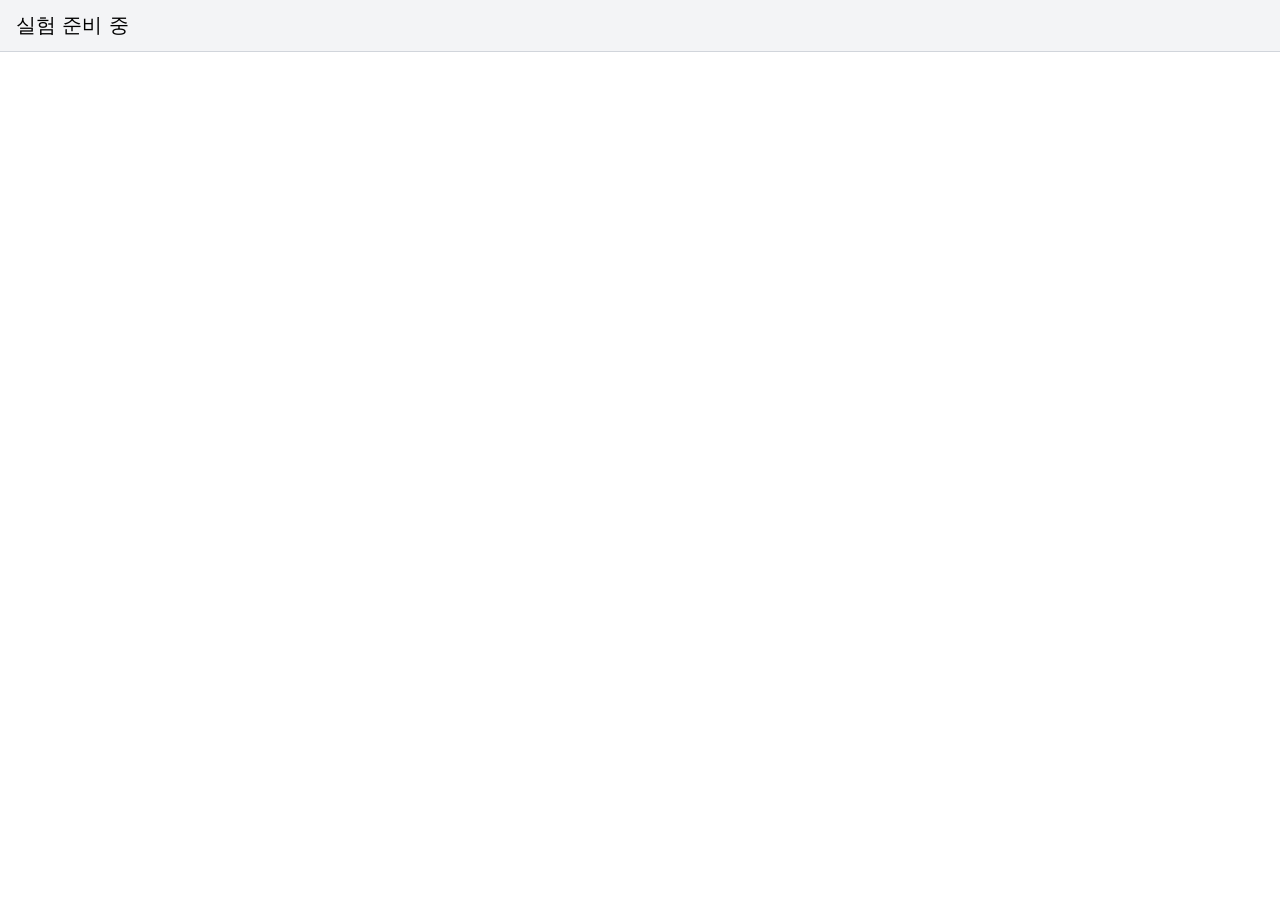
==== prototype/index.html @ 8cc47a7f "Initial project scaffold: README, prototype stubs, analysis, docs" ====
<!doctype html>
<html lang="ko">
<head>
  <meta charset="utf-8">
  <meta name="viewport" content="width=device-width, initial-scale=1, user-scalable=no">
  <title>Count &amp; Tune Prototype</title>
  <link rel="stylesheet" href="css/style.css">
</head>
<body>
  <!-- 단계별 지시 배너 (task.js) -->
  <header id="cue-banner">실험 준비 중</header>

  <!-- C1·C2용 툴바와 슬라이더 (conditions.js) -->
  <div id="toolbar" hidden></div>

  <!-- 필기 영역 -->
  <canvas id="canvas"></canvas>

  <!-- 모듈 로딩 순서: logger → recognition → conditions → task -->
  <script src="js/logger.js"></script>
  <script src="js/recognition.js"></script>
  <script src="js/conditions.js"></script>
  <script src="js/task.js"></script>
</body>
</html>
---- prototype/css/style.css ----
/* 공통 레이아웃. 각 담당자는 자기 기능 스타일을 아래 구역에 추가 */
html, body { margin: 0; height: 100%; overflow: hidden; font-family: system-ui, "Malgun Gothic", sans-serif; }
#canvas { position: absolute; inset: 0; width: 100%; height: 100%; touch-action: none; }
#cue-banner { position: absolute; top: 0; left: 0; right: 0; z-index: 2; padding: 12px 16px; font-size: 20px; background: #f3f4f6; border-bottom: 1px solid #d1d5db; }

/* ---- conditions.js (강민진) ---- */

/* ---- task.js (강민진) ---- */

/* ---- recognition.js 피드백: 미리보기 링 등 (노태림) ---- */
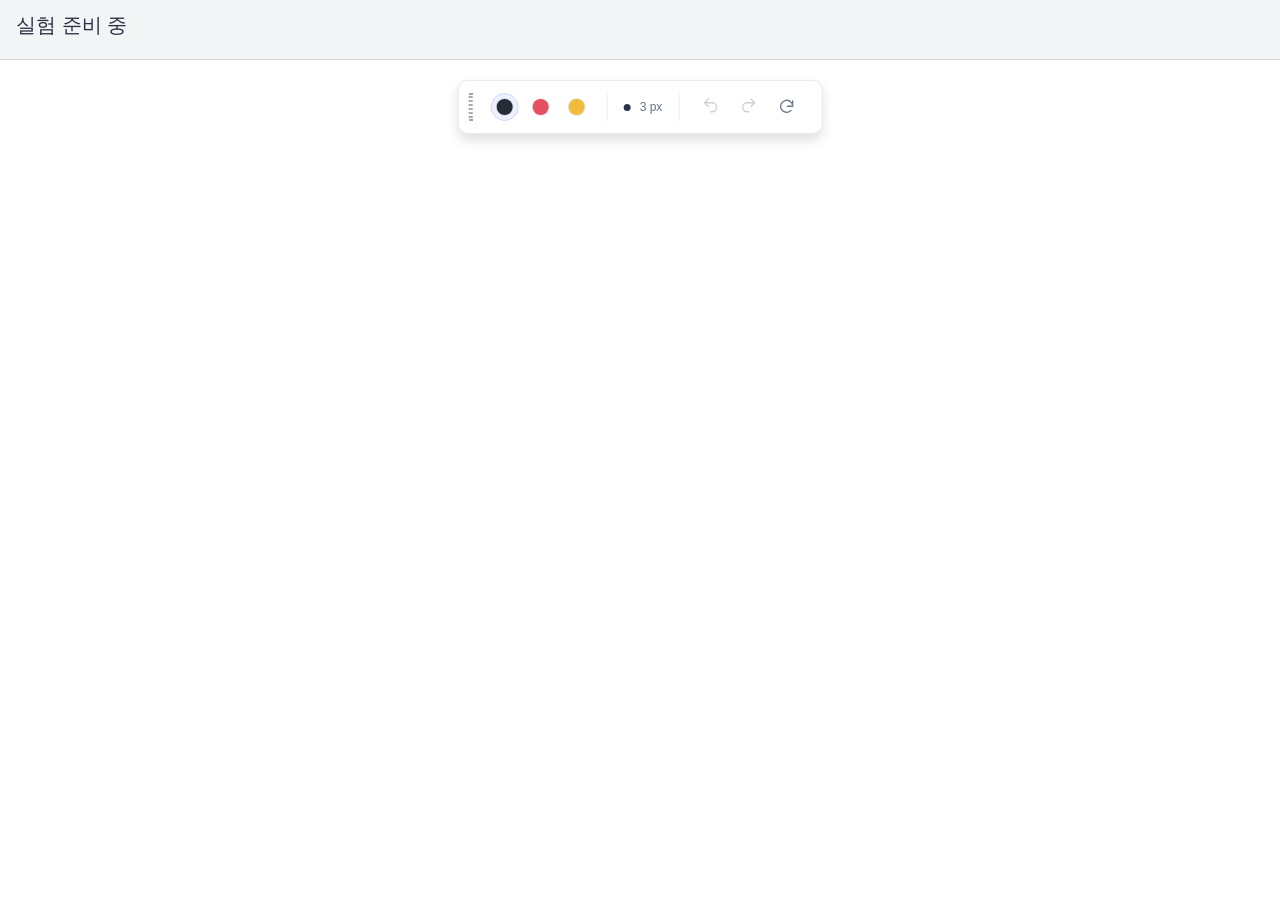
==== commit 2646060b: "Drawing layout and toolbar" ====
--- a/prototype/index.html
+++ b/prototype/index.html
@@ -1,25 +1,68 @@
 <!doctype html>
 <html lang="ko">
+
 <head>
   <meta charset="utf-8">
   <meta name="viewport" content="width=device-width, initial-scale=1, user-scalable=no">
+  <meta name="theme-color" content="#f6f7fb">
   <title>Count &amp; Tune Prototype</title>
   <link rel="stylesheet" href="css/style.css">
 </head>
+
 <body>
   <!-- 단계별 지시 배너 (task.js) -->
   <header id="cue-banner">실험 준비 중</header>
 
-  <!-- C1·C2용 툴바와 슬라이더 (conditions.js) -->
-  <div id="toolbar" hidden></div>
 
-  <!-- 필기 영역 -->
-  <canvas id="canvas"></canvas>
+  <div class="app">
+    <!-- C1·C2용 툴바와 슬라이더 (conditions.js) -->
+    <div class="floating-toolbar" role="toolbar">
+      <div class="drag-handle" id="dragHandle">
+        <span></span>
+      </div>
+      <button class="pen-tool active" data-color="#252b37" title="검정 펜">
+        <span class="pen-tip" style="--ink:#252b37"></span></button>
+      <button class="pen-tool" data-color="#e65060" title="빨강 펜">
+        <span class="pen-tip" style="--ink:#e65060"></span></button>
+      <button class="pen-tool" data-color="#f1bb3c" title="노랑 펜">
+        <span class="pen-tip" style="--ink:#f1bb3c"></span></button>
+
+      <span class="toolbar-divider"></span>
+      <div class="thickness">
+        <span class="thickness-dot"></span>
+        <span>3 px</span>
+      </div>
+
+      <span class="toolbar-divider"></span>
+      <button id="undo" class="icon-button" title="실행 취소" disabled><svg viewBox="0 0 24 24">
+          <path d="M9 14 4 9l5-5M4 9h10a6 6 0 0 1 0 12h-2" />
+        </svg></button>
+      <button id="redo" class="icon-button" title="다시 실행" disabled><svg viewBox="0 0 24 24">
+          <path d="m15 14 5-5-5-5m5 5H10a6 6 0 0 0 0 12h2" />
+        </svg></button>
+      <button id="clear" class="icon-button" title="전체 지우기">
+        <svg viewBox="0 0 24 24">
+          <path d="M20 11a8 8 0 1 0-2.3 5.7" />
+          <path d="M20 4v7h-7" />
+        </svg>
+      </button>
+    </div>
+
+
+    <!-- 필기 영역 -->
+    <main class="desk">
+      <canvas id="canvas"></canvas>
+    </main>
+
+  </div>
+
 
   <!-- 모듈 로딩 순서: logger → recognition → conditions → task -->
+  <script src="js/script.js"></script>
   <script src="js/logger.js"></script>
   <script src="js/recognition.js"></script>
   <script src="js/conditions.js"></script>
   <script src="js/task.js"></script>
 </body>
-</html>
+
+</html>
--- a/prototype/css/style.css
+++ b/prototype/css/style.css
@@ -1,7 +1,193 @@
 /* 공통 레이아웃. 각 담당자는 자기 기능 스타일을 아래 구역에 추가 */
-html, body { margin: 0; height: 100%; overflow: hidden; font-family: system-ui, "Malgun Gothic", sans-serif; }
-#canvas { position: absolute; inset: 0; width: 100%; height: 100%; touch-action: none; }
-#cue-banner { position: absolute; top: 0; left: 0; right: 0; z-index: 2; padding: 12px 16px; font-size: 20px; background: #f3f4f6; border-bottom: 1px solid #d1d5db; }
+html,
+body {
+  margin: 0;
+  height: 100%;
+  overflow: hidden;
+}
+
+body {
+  display: flex;
+  flex-direction: column;
+}
+
+#cue-banner {
+  height: 60px;
+  flex-shrink: 0;
+  padding: 12px 16px;
+  font-size: 20px;
+  background: #f3f4f6;
+  border-bottom: 1px solid #d1d5db;
+}
+/* 추가 */
+:root {
+  font-family:
+    Inter,
+    -apple-system,
+    BlinkMacSystemFont,
+    "Segoe UI",
+    sans-serif;
+  color: #263044;
+  font-synthesis: none;
+}
+
+* {
+  box-sizing: border-box;
+}
+
+.app {
+  position: relative;
+  flex: 1;
+  display: flex;
+  flex-direction: column;
+  overflow: hidden;
+}
+.floating-toolbar {
+  position: absolute;
+  top: 20px;
+  left: 50%;
+  transform: translateX(-50%);
+  z-index: 10;
+
+  display: flex;
+  align-items: center;
+  gap: 8px;
+  padding: 8px 20px 8px 0;
+
+  background: white;
+  border: 1px solid #e8eaf0;
+  border-radius: 10px;
+  box-shadow: 0 6px 12px #00000020;
+}
+
+.drag-handle {
+  width: 24px;
+  height: 36px;
+
+  display: flex;
+  align-items: center;
+  justify-content: center;
+
+  cursor: grab;
+  touch-action: none;
+  user-select: none;
+  border-radius: 6px;
+}
+.drag-handle:active {
+  cursor: grabbing;
+}
+.drag-handle span {
+  width: 4px;
+  height: 28px;
+  border-left: 2px dotted #9ca3af;
+  border-right: 2px dotted #9ca3af;
+}
+
+.icon-button {
+  display: flex;
+  align-items: center;
+  justify-content: center;
+  flex-shrink: 0;
+
+  width: 30px;
+  height: 30px;
+  padding: 0;
+
+  border: none;
+  border-radius: 50%;
+  background: transparent;
+  color: #6d7890;
+  cursor: pointer;
+}
+
+.icon-button:hover:not(:disabled) {
+  background: #f0f2f8;
+}
+
+.icon-button:disabled {
+  opacity: 0.35;
+  cursor: default;
+}
+
+.icon-button svg {
+  display: block;
+  width: 18px;
+  height: 18px;
+
+  fill: none;
+  stroke: currentColor;
+  stroke-width: 1.8;
+  stroke-linecap: round;
+  stroke-linejoin: round;
+}
+#undo,
+#redo svg {
+  transform: translateY(-2px);
+}
+
+.pen-tool {
+  border: 1px solid transparent;
+  background: transparent;
+  border-radius: 50%;
+  display: flex;
+  align-items: center;
+  gap: 9px;
+  padding: 5px 5px;
+  cursor: pointer;
+}
+.pen-tool:hover {
+  background: #f6f7fb;
+}
+.pen-tool.active {
+  background: #eef1ff;
+  border-color: #cfd6ff;
+}
+.pen-tip {
+  display: block;
+  width: 16px;
+  height: 16px;
+  background: var(--ink);
+  border-radius: 50%;
+  box-shadow: 0 0 0 1px #00000017;
+}
+
+.toolbar-divider {
+  height: 27px;
+  width: 1px;
+  background: #e9ebf0;
+  margin: 0 8px;
+}
+
+.thickness {
+  display: flex;
+  align-items: center;
+  gap: 9px;
+  color: #647087;
+  font-size: 12px;
+  white-space: nowrap;
+}
+.thickness-dot {
+  width: 7px;
+  height: 7px;
+  background: #2b3548;
+  border-radius: 50%;
+}
+
+.desk {
+  flex: 1;
+  min-height: 0;
+  display: flex;
+}
+
+.desk canvas {
+  flex: 1;
+  min-height: 0;
+  width: 100%;
+  height: 100%;
+  display: block;
+  touch-action: none;
+  cursor: crosshair;
+}
 
 /* ---- conditions.js (강민진) ---- */
 
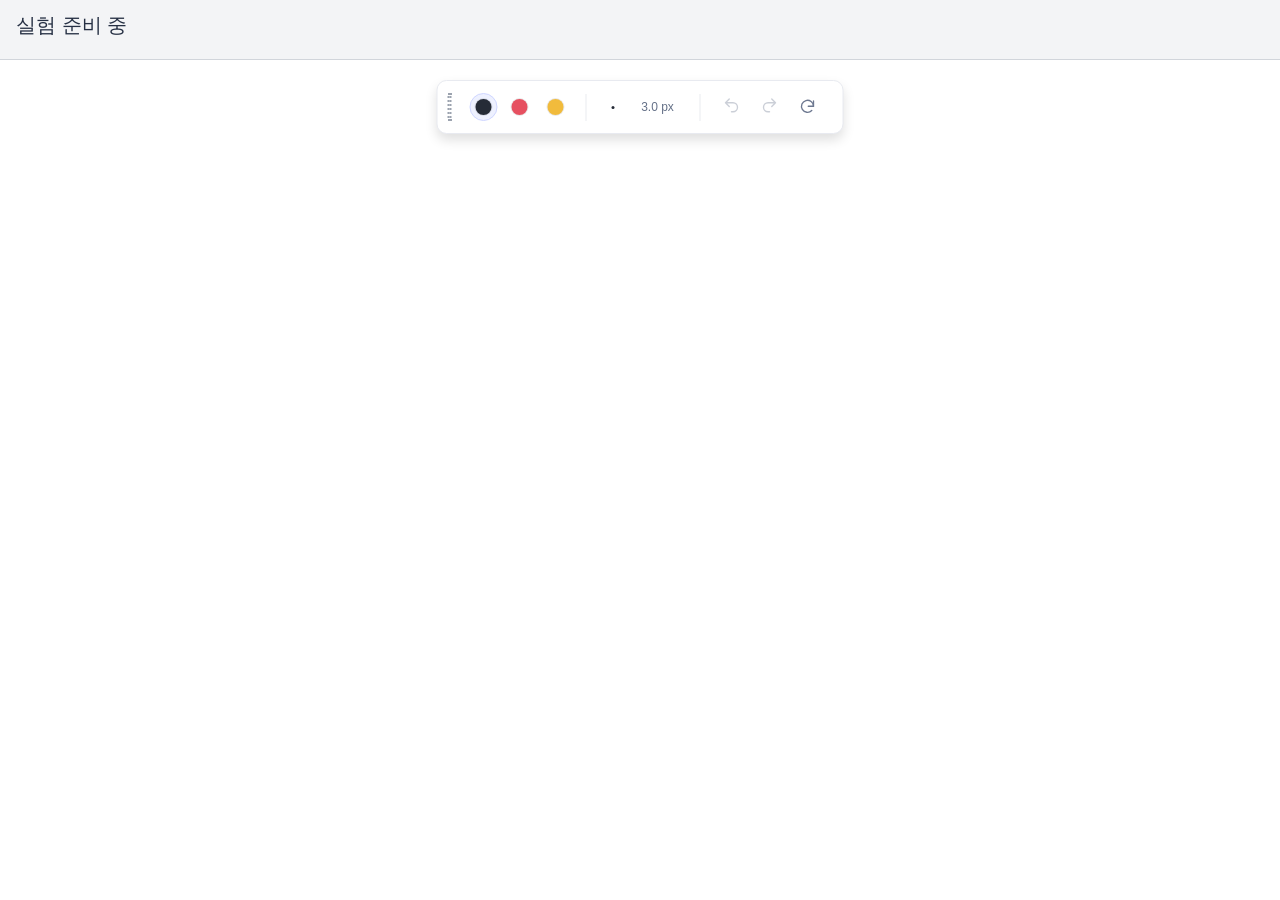
==== commit 3eb192ba: "one touch count-tune" ====
--- a/prototype/index.html
+++ b/prototype/index.html
@@ -29,8 +29,10 @@
 
       <span class="toolbar-divider"></span>
       <div class="thickness">
-        <span class="thickness-dot"></span>
-        <span>3 px</span>
+        <span class="thickness-preview">
+          <span class="thickness-dot"></span>
+        </span>
+        <span id="thickness-value">3 px</span>
       </div>
 
       <span class="toolbar-divider"></span>
@@ -51,7 +53,13 @@
 
     <!-- 필기 영역 -->
     <main class="desk">
+      <div id="tune-slider">
+        <div class="tune-track"></div>
+        <div class="tune-thumb"></div>
+        <div class="tune-value">3.0</div>
+      </div>
       <canvas id="canvas"></canvas>
+      <div id="eraser-cursor"></div>
     </main>
 
   </div>
--- a/prototype/css/style.css
+++ b/prototype/css/style.css
@@ -166,11 +166,27 @@
   font-size: 12px;
   white-space: nowrap;
 }
+
+.thickness-preview {
+  width: 20px;
+  height: 20px;
+  display: flex;
+  align-items: center;
+  justify-content: center;
+  flex-shrink: 0;
+}
 .thickness-dot {
   width: 7px;
   height: 7px;
   background: #2b3548;
   border-radius: 50%;
+}
+#thickness-value {
+  text-align: center;
+  display: inline-block;
+  width: 52px;
+  white-space: nowrap;
+  font-variant-numeric: tabular-nums;
 }
 
 .desk {
@@ -189,6 +205,56 @@
   cursor: crosshair;
 }
 
+#eraser-cursor {
+  position: fixed;
+  width: 24px;
+  height: 24px;
+  border: 1px solid #555;
+  border-radius: 50%;
+  pointer-events: none;
+  display: none;
+  transform: translate(-50%, -50%);
+  z-index: 1000;
+}
+
+#tune-slider {
+  position: fixed;
+  display: none;
+  width: 320px;
+  height: 60px;
+  pointer-events: none;
+  z-index: 1001;
+}
+
+.tune-track {
+  position: absolute;
+  top: 30px;
+  left: 0;
+  width: 100%;
+  height: 4px;
+  background: #aaa;
+  border-radius: 2px;
+}
+
+.tune-thumb {
+  position: absolute;
+  top: 32px;
+  width: 16px;
+  height: 16px;
+  background: #252b37;
+  border: 2px solid white;
+  border-radius: 50%;
+  transform: translate(-50%, -50%);
+}
+
+.tune-value {
+  position: absolute;
+  top: 0;
+  transform: translateX(-50%);
+  font-size: 13px;
+  font-weight: 600;
+}
+
 /* ---- conditions.js (강민진) ---- */
 
 /* ---- task.js (강민진) ---- */
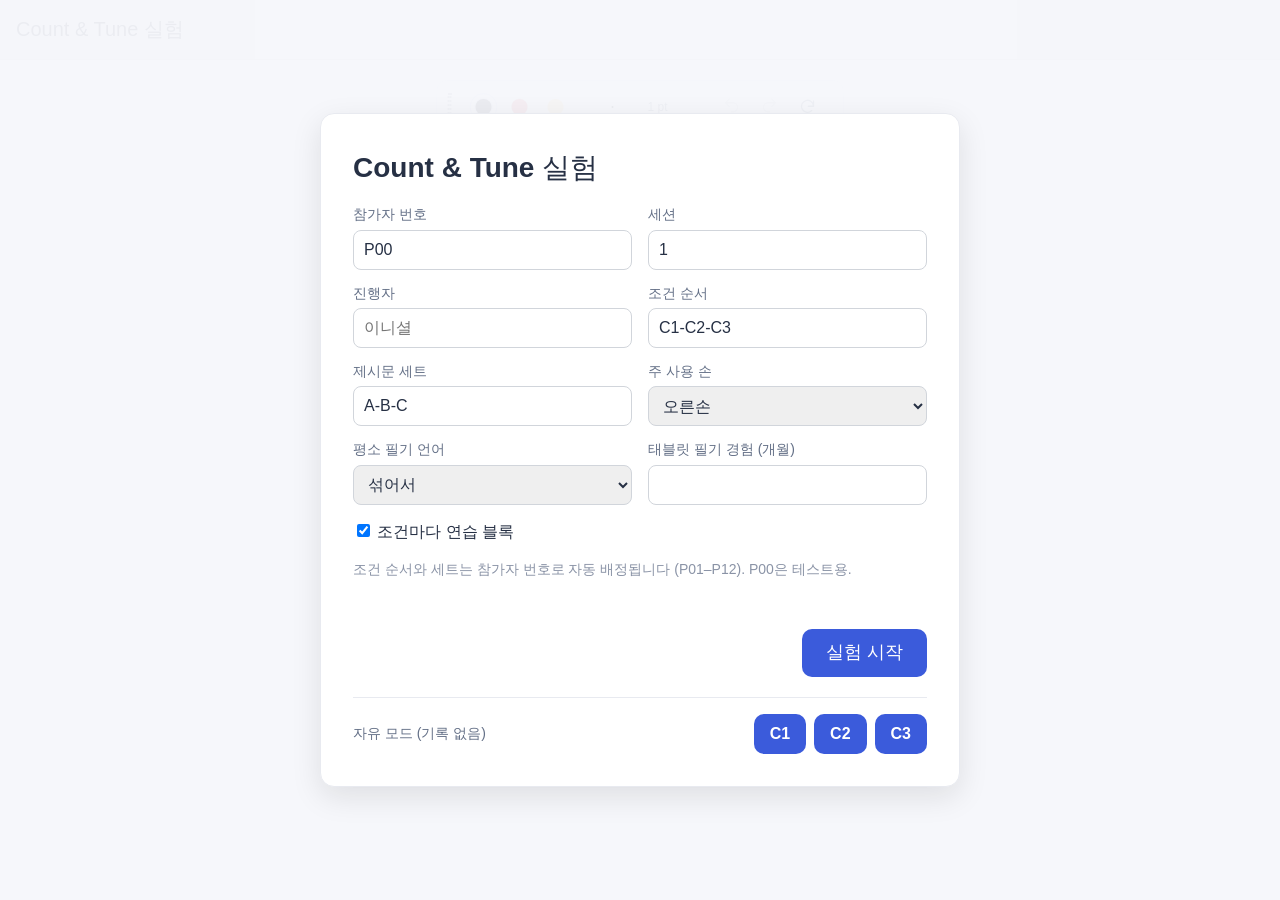
==== commit 760ac6a8: "Add experiment flow: conditions, C1 slider, recognition, task runner - size.js: pt sizes, presets 0." ====
--- a/prototype/index.html
+++ b/prototype/index.html
@@ -10,32 +10,43 @@
 </head>
 
 <body>
-  <!-- 단계별 지시 배너 (task.js) -->
-  <header id="cue-banner">실험 준비 중</header>
+  <!-- 단계별 지시 배너 (task.js). 완료 버튼은 필기 영역 밖이라 로그에 source=ui 로 남는다 -->
+  <header id="cue-banner">
+    <span id="cue-text">실험 준비 중</span>
+    <span id="cue-progress"></span>
+    <button id="home-button" class="banner-button secondary" hidden>처음 화면</button>
+    <button id="done-button" class="banner-button" hidden>완료</button>
+  </header>
 
 
   <div class="app">
-    <!-- C1·C2용 툴바와 슬라이더 (conditions.js) -->
+    <!-- 툴바: C1·C2는 펜 선택, C1은 굵기 슬라이더까지 (conditions.js). C3는 표시만 -->
     <div class="floating-toolbar" role="toolbar">
       <div class="drag-handle" id="dragHandle">
         <span></span>
       </div>
-      <button class="pen-tool active" data-color="#252b37" title="검정 펜">
+      <button class="pen-tool active" data-slot="1" title="검정 펜">
         <span class="pen-tip" style="--ink:#252b37"></span></button>
-      <button class="pen-tool" data-color="#e65060" title="빨강 펜">
+      <button class="pen-tool" data-slot="2" title="빨간 펜">
         <span class="pen-tip" style="--ink:#e65060"></span></button>
-      <button class="pen-tool" data-color="#f1bb3c" title="노랑 펜">
-        <span class="pen-tip" style="--ink:#f1bb3c"></span></button>
+      <button class="pen-tool" data-slot="3" title="노란 형광펜">
+        <span class="pen-tip highlighter" style="--ink:#f1bb3c"></span></button>
 
       <span class="toolbar-divider"></span>
       <div class="thickness">
         <span class="thickness-preview">
           <span class="thickness-dot"></span>
         </span>
-        <span id="thickness-value">3 px</span>
+        <span id="thickness-value">1 pt</span>
       </div>
 
-      <span class="toolbar-divider"></span>
+      <!-- C1 굵기 슬라이더 -->
+      <div id="size-slider" title="굵기">
+        <div class="size-track"></div>
+        <div class="size-thumb"></div>
+      </div>
+
+      <span class="toolbar-divider history"></span>
       <button id="undo" class="icon-button" title="실행 취소" disabled><svg viewBox="0 0 24 24">
           <path d="M9 14 4 9l5-5M4 9h10a6 6 0 0 1 0 12h-2" />
         </svg></button>
@@ -51,12 +62,13 @@
     </div>
 
 
-    <!-- 필기 영역 -->
+    <!-- 필기 영역. 이 안에서 눌린 포인터는 로그에 source=canvas -->
     <main class="desk">
+      <div id="target"></div>
       <div id="tune-slider">
         <div class="tune-track"></div>
         <div class="tune-thumb"></div>
-        <div class="tune-value">3.0</div>
+        <div class="tune-value">1 pt</div>
       </div>
       <canvas id="canvas"></canvas>
       <div id="eraser-cursor"></div>
@@ -64,13 +76,58 @@
 
   </div>
 
+  <!-- 안내 화면 (task.js) -->
+  <div id="screen" hidden></div>
 
-  <!-- 모듈 로딩 순서: logger → recognition → conditions → task -->
+  <template id="setup-template">
+    <div class="screen-card setup">
+      <h1>Count &amp; Tune 실험</h1>
+      <form autocomplete="off">
+        <div class="form-grid">
+          <label>참가자 번호 <input name="participant" value="P00" required></label>
+          <label>세션 <input name="session" value="1" inputmode="numeric"></label>
+          <label>진행자 <input name="experimenter" placeholder="이니셜"></label>
+          <label>조건 순서 <input name="order"></label>
+          <label>제시문 세트 <input name="sets"></label>
+          <label>주 사용 손
+            <select name="handedness">
+              <option value="right">오른손</option>
+              <option value="left">왼손</option>
+            </select>
+          </label>
+          <label>평소 필기 언어
+            <select name="note_language">
+              <option value="ko">한국어</option>
+              <option value="en">영어</option>
+              <option value="mixed" selected>섞어서</option>
+            </select>
+          </label>
+          <label>태블릿 필기 경험 (개월) <input name="tablet_note_months" inputmode="numeric"></label>
+        </div>
+        <label class="check"><input type="checkbox" name="practice" checked> 조건마다 연습 블록</label>
+        <p class="form-hint">조건 순서와 세트는 참가자 번호로 자동 배정됩니다 (P01–P12). P00은 테스트용.</p>
+        <p class="form-error"></p>
+        <div class="screen-buttons">
+          <button type="submit">실험 시작</button>
+        </div>
+      </form>
+      <div class="free-mode">
+        <span>자유 모드 (기록 없음)</span>
+        <button type="button" class="secondary" data-free="C1">C1</button>
+        <button type="button" class="secondary" data-free="C2">C2</button>
+        <button type="button" class="secondary" data-free="C3">C3</button>
+      </div>
+    </div>
+  </template>
+
+  <!-- 모듈 로딩 순서: size → script(필기) → logger → recognition → conditions → 과제 데이터 → task -->
+  <script src="js/size.js"></script>
   <script src="js/script.js"></script>
   <script src="js/logger.js"></script>
   <script src="js/recognition.js"></script>
   <script src="js/conditions.js"></script>
+  <script src="js/scripts-data.js"></script>
   <script src="js/task.js"></script>
 </body>
 
-</html>+</html>
--- a/prototype/css/style.css
+++ b/prototype/css/style.css
@@ -14,10 +14,54 @@
 #cue-banner {
   height: 60px;
   flex-shrink: 0;
-  padding: 12px 16px;
+  display: flex;
+  align-items: center;
+  gap: 16px;
+  padding: 0 16px;
   font-size: 20px;
   background: #f3f4f6;
   border-bottom: 1px solid #d1d5db;
+}
+#cue-text {
+  flex: 1;
+  min-width: 0;
+  white-space: nowrap;
+  overflow: hidden;
+  text-overflow: ellipsis;
+}
+#cue-text strong {
+  font-size: 24px;
+}
+.cue-action {
+  margin-left: 14px;
+  color: #647087;
+  font-size: 18px;
+}
+#cue-progress {
+  color: #8a93a6;
+  font-size: 14px;
+  font-variant-numeric: tabular-nums;
+}
+.banner-button {
+  height: 44px;
+  min-width: 120px;
+  padding: 0 20px;
+  border: none;
+  border-radius: 10px;
+  background: #3b5bdb;
+  color: white;
+  font: inherit;
+  font-size: 18px;
+  font-weight: 600;
+  cursor: pointer;
+}
+.banner-button.secondary,
+button.secondary {
+  background: #e8ebf3;
+  color: #263044;
+}
+[hidden] {
+  display: none !important;
 }
 /* 추가 */
 :root {
@@ -242,6 +286,7 @@
   width: 16px;
   height: 16px;
   background: #252b37;
+  box-shadow: 0 0 0 1px #00000040;
   border: 2px solid white;
   border-radius: 50%;
   transform: translate(-50%, -50%);
@@ -255,8 +300,228 @@
   font-weight: 600;
 }
 
+.tune-tick,
+.size-tick {
+  position: absolute;
+  top: 24px;
+  width: 2px;
+  height: 16px;
+  margin-left: -1px;
+  background: #8a93a6;
+  border-radius: 1px;
+}
+
+.pen-tip.highlighter {
+  opacity: 0.6;
+}
+
 /* ---- conditions.js (강민진) ---- */
 
+/* C1 굵기 슬라이더: C2·C3 펜 드래그와 같은 길이·같은 스냅 */
+#size-slider {
+  position: relative;
+  height: 44px;
+  margin: 0 8px;
+  touch-action: none;
+  cursor: pointer;
+}
+#size-slider .size-track {
+  position: absolute;
+  top: 20px;
+  left: 0;
+  right: 0;
+  height: 4px;
+  background: #c5cad6;
+  border-radius: 2px;
+}
+#size-slider .size-tick {
+  top: 14px;
+}
+#size-slider .size-thumb {
+  position: absolute;
+  top: 22px;
+  width: 20px;
+  height: 20px;
+  background: white;
+  border: 2px solid #3b5bdb;
+  border-radius: 50%;
+  transform: translate(-50%, -50%);
+  pointer-events: none;
+}
+
+/* 슬라이더는 C1만. C3는 툴바가 표시만 하고 누를 수 없음 */
+body:not([data-condition="C1"]) #size-slider,
+body:not([data-condition="C1"]) .thickness + #size-slider {
+  display: none;
+}
+body[data-condition="C3"] .pen-tool {
+  pointer-events: none;
+  cursor: default;
+}
+
+/* 실험 모드: 실행 취소·지우기·툴바 이동 숨김 */
+body.study #undo,
+body.study #redo,
+body.study #clear,
+body.study .toolbar-divider.history,
+body.study .drag-handle {
+  display: none;
+}
+body.study .floating-toolbar {
+  padding-left: 16px;
+}
+
 /* ---- task.js (강민진) ---- */
 
+#target {
+  position: absolute;
+  inset: 0;
+  pointer-events: none;
+  z-index: 1;
+}
+.desk {
+  position: relative;
+}
+.target {
+  position: absolute;
+  padding: 6px 10px;
+  border: 2px dashed #b4bccd;
+  border-radius: 8px;
+}
+.target-word {
+  font-size: 32px;
+  font-weight: 600;
+  color: #263044;
+}
+.target.copy {
+  border: none;
+  padding: 0;
+}
+.copy-text {
+  font-size: 28px;
+  color: #263044;
+  margin-bottom: 12px;
+}
+.copy-area {
+  width: min(760px, 70vw);
+  height: 120px;
+  border: 2px dashed #b4bccd;
+  border-radius: 8px;
+}
+
+#screen {
+  position: fixed;
+  inset: 0;
+  z-index: 2000;
+  display: flex;
+  align-items: center;
+  justify-content: center;
+  padding: 24px;
+  background: #f6f7fbf2;
+}
+.screen-card {
+  width: min(640px, 100%);
+  max-height: 100%;
+  overflow: auto;
+  padding: 32px;
+  background: white;
+  border: 1px solid #e8eaf0;
+  border-radius: 14px;
+  box-shadow: 0 10px 30px #0000001a;
+  font-size: 20px;
+  line-height: 1.6;
+}
+.screen-card h1 {
+  margin: 0 0 12px;
+  font-size: 28px;
+}
+.screen-step,
+.screen-note,
+.form-hint {
+  color: #8a93a6;
+  font-size: 14px;
+}
+.screen-buttons {
+  display: flex;
+  justify-content: flex-end;
+  gap: 12px;
+  margin-top: 20px;
+}
+.screen-buttons button,
+.free-mode button {
+  height: 48px;
+  padding: 0 24px;
+  border: none;
+  border-radius: 10px;
+  background: #3b5bdb;
+  color: white;
+  font: inherit;
+  font-size: 18px;
+  font-weight: 600;
+  cursor: pointer;
+}
+.form-grid {
+  display: grid;
+  grid-template-columns: 1fr 1fr;
+  gap: 12px 16px;
+}
+.form-grid label {
+  display: flex;
+  flex-direction: column;
+  gap: 4px;
+  font-size: 14px;
+  color: #647087;
+}
+.form-grid input,
+.form-grid select {
+  height: 40px;
+  padding: 0 10px;
+  border: 1px solid #d1d5db;
+  border-radius: 8px;
+  font: inherit;
+  font-size: 16px;
+  color: #263044;
+}
+.check {
+  display: block;
+  margin-top: 14px;
+  font-size: 16px;
+}
+.form-error {
+  min-height: 1em;
+  color: #c92a2a;
+  font-size: 14px;
+}
+.free-mode {
+  display: flex;
+  align-items: center;
+  gap: 8px;
+  margin-top: 20px;
+  padding-top: 16px;
+  border-top: 1px solid #e8eaf0;
+  font-size: 14px;
+  color: #647087;
+}
+.free-mode span {
+  flex: 1;
+}
+.free-mode button {
+  height: 40px;
+  padding: 0 16px;
+  font-size: 16px;
+}
+ul.saved {
+  padding-left: 18px;
+  font-size: 14px;
+}
+button.link {
+  border: none;
+  background: none;
+  padding: 0;
+  color: #3b5bdb;
+  text-decoration: underline;
+  font: inherit;
+  cursor: pointer;
+}
+
 /* ---- recognition.js 피드백: 미리보기 링 등 (노태림) ---- */
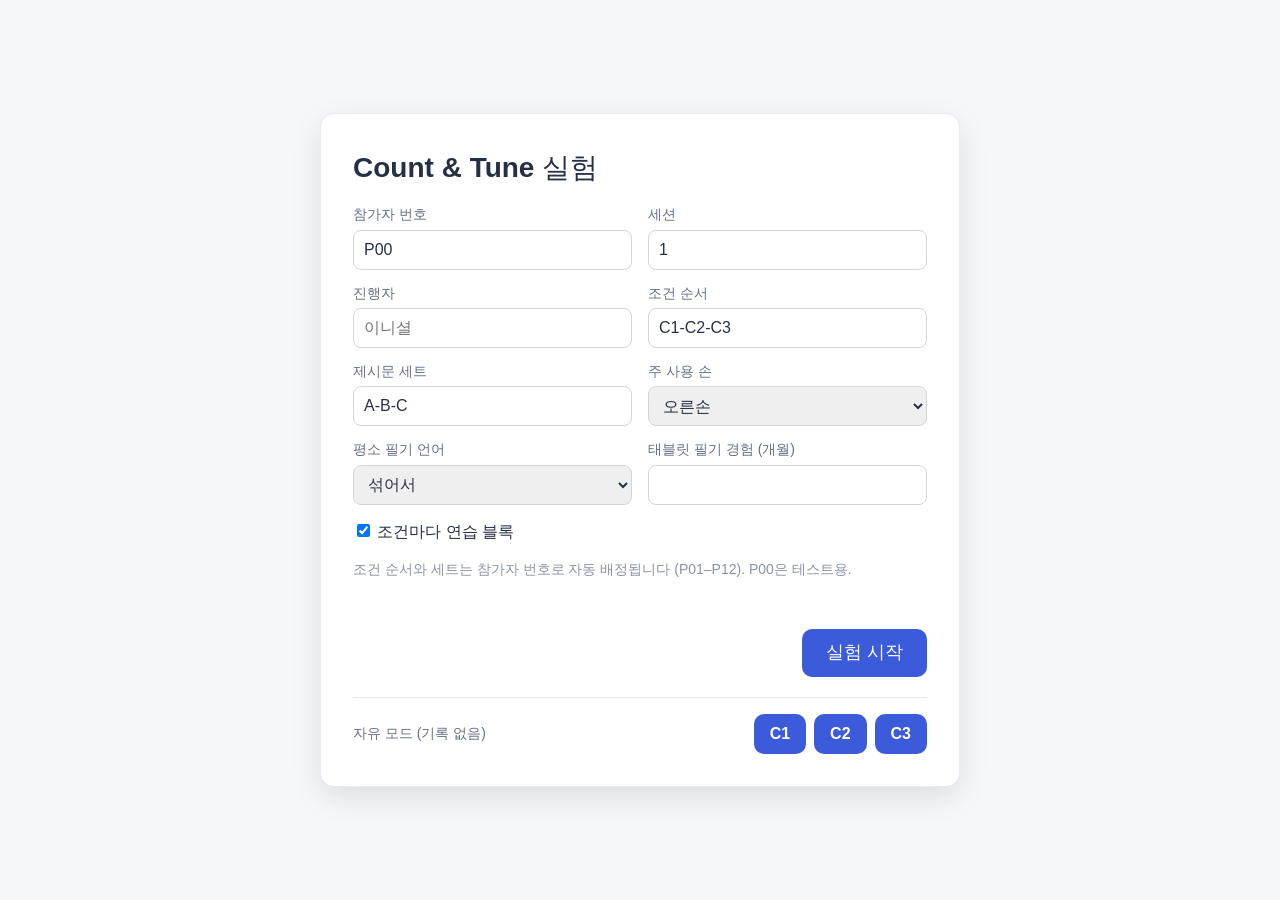
==== commit 7e8c4bb1: "제시문 수정" ====
--- a/prototype/index.html
+++ b/prototype/index.html
@@ -64,7 +64,10 @@
 
     <!-- 필기 영역. 이 안에서 눌린 포인터는 로그에 source=canvas -->
     <main class="desk">
+      <!-- 제시문 (task.js). 이 위에서는 필기가 안 됨. 아래 점선 칸에 옮겨 적는다 -->
+      <div id="passage" hidden></div>
       <div id="target"></div>
+      <div id="toast" hidden></div>
       <div id="tune-slider">
         <div class="tune-track"></div>
         <div class="tune-thumb"></div>
@@ -85,10 +88,10 @@
       <form autocomplete="off">
         <div class="form-grid">
           <label>참가자 번호 <input name="participant" value="P00" required></label>
-          <label>세션 <input name="session" value="1" inputmode="numeric"></label>
-          <label>진행자 <input name="experimenter" placeholder="이니셜"></label>
+          <label>세션 <input name="session" value="1" inputmode="numeric"></label><!--날리기-->
+          <label>진행자 <input name="experimenter" placeholder="이니셜"></label> <!--날리기-->
           <label>조건 순서 <input name="order"></label>
-          <label>제시문 세트 <input name="sets"></label>
+          <label>제시문 세트 <input name="sets"></label><!--날리기-->
           <label>주 사용 손
             <select name="handedness">
               <option value="right">오른손</option>
@@ -120,14 +123,15 @@
     </div>
   </template>
 
-  <!-- 모듈 로딩 순서: size → script(필기) → logger → recognition → conditions → 과제 데이터 → task -->
+  <!-- 모듈 로딩 순서: size → script(필기) → logger → recognition → conditions → 제시문 해석 → 제시문 → task -->
   <script src="js/size.js"></script>
   <script src="js/script.js"></script>
   <script src="js/logger.js"></script>
   <script src="js/recognition.js"></script>
   <script src="js/conditions.js"></script>
+  <script src="js/passage.js"></script>
   <script src="js/scripts-data.js"></script>
   <script src="js/task.js"></script>
 </body>
 
-</html>
+</html>
--- a/prototype/css/style.css
+++ b/prototype/css/style.css
@@ -296,8 +296,9 @@
   position: absolute;
   top: 0;
   transform: translateX(-50%);
-  font-size: 13px;
+  font-size: 16px;
   font-weight: 600;
+  white-space: nowrap;
 }
 
 .tune-tick,
@@ -382,31 +383,120 @@
 .desk {
   position: relative;
 }
-.target {
-  position: absolute;
-  padding: 6px 10px;
+/* 제시문 패널: 툴바 아래 가운데. 위에서는 필기 안 됨 */
+#passage {
+  position: absolute;
+  top: 92px;
+  left: 50%;
+  transform: translateX(-50%);
+  width: min(1100px, calc(100% - 48px));
+  box-sizing: border-box;
+  z-index: 2;
+  padding: 18px 24px;
+  background: #fbfbfd;
+  border: 1px solid #d9dde6;
+  border-radius: 12px;
+  box-shadow: 0 2px 8px #0000000f;
+  font-size: 24px;
+  font-weight: 500;
+  line-height: 2.3;
+  color: #263044;
+  word-break: keep-all;
+  touch-action: none;
+}
+.mark {
+  position: relative;
+  white-space: nowrap;
+}
+.mark-text {
+  padding: 0 2px;
+}
+.m-underline .mark-text {
+  border-bottom: 3px solid var(--ink);
+}
+.m-circle .mark-text {
+  border: 2.5px solid var(--ink);
+  border-radius: 999px;
+  padding: 0 8px;
+}
+.m-highlight .mark-text {
+  background: color-mix(in srgb, var(--ink) 45%, transparent);
+  border-radius: 3px;
+}
+.m-word .mark-text {
+  color: var(--ink);
+  font-weight: 700;
+}
+.mark-tag {
+  margin-left: 4px;
+  padding: 1px 6px;
+  font-size: 14px;
+  font-weight: 600;
+  vertical-align: super;
+  line-height: 1;
+  color: var(--ink);
+  border: 1.5px solid var(--ink);
+  border-radius: 6px;
+  background: white;
+}
+.m-highlight .mark-tag {
+  color: #8a6a12;
+}
+.mark.current .mark-tag {
+  color: white;
+  background: var(--ink);
+  box-shadow: 0 0 0 3px color-mix(in srgb, var(--ink) 30%, transparent);
+}
+.m-highlight.current .mark-tag {
+  color: #3b2d06;
+}
+.mark.done .mark-tag::after {
+  content: " ✓";
+}
+.mark.done .mark-tag,
+.mark.missed .mark-tag {
+  opacity: 0.45;
+}
+.mark.missed .mark-tag::after {
+  content: " ✕";
+}
+
+/* 옮겨 적는 칸 */
+.write-area {
+  position: absolute;
+  left: 50%;
+  bottom: 16px;
+  transform: translateX(-50%);
+  width: min(1100px, calc(100% - 48px));
   border: 2px dashed #b4bccd;
-  border-radius: 8px;
-}
-.target-word {
-  font-size: 32px;
-  font-weight: 600;
-  color: #263044;
-}
-.target.copy {
-  border: none;
-  padding: 0;
-}
-.copy-text {
-  font-size: 28px;
-  color: #263044;
-  margin-bottom: 12px;
-}
-.copy-area {
-  width: min(760px, 70vw);
-  height: 120px;
-  border: 2px dashed #b4bccd;
-  border-radius: 8px;
+  border-radius: 10px;
+  background: repeating-linear-gradient(
+    to bottom,
+    transparent 0 71px,
+    #e3e6ee 71px 72px
+  );
+}
+
+/* 알림 (다른 펜·굵기로 썼을 때, 표시가 남았는데 완료를 눌렀을 때) */
+#toast {
+  position: absolute;
+  left: 50%;
+  bottom: 32px;
+  transform: translateX(-50%);
+  z-index: 5;
+  padding: 10px 18px;
+  font-size: 18px;
+  color: white;
+  background: #c2410c;
+  border-radius: 10px;
+  box-shadow: 0 4px 12px #00000030;
+  pointer-events: none;
+}
+
+.cue-title {
+  margin-right: 16px;
+  font-size: 15px;
+  color: #6b7280;
 }
 
 #screen {
@@ -417,7 +507,7 @@
   align-items: center;
   justify-content: center;
   padding: 24px;
-  background: #f6f7fbf2;
+  background: #f6f7fb;
 }
 .screen-card {
   width: min(640px, 100%);
